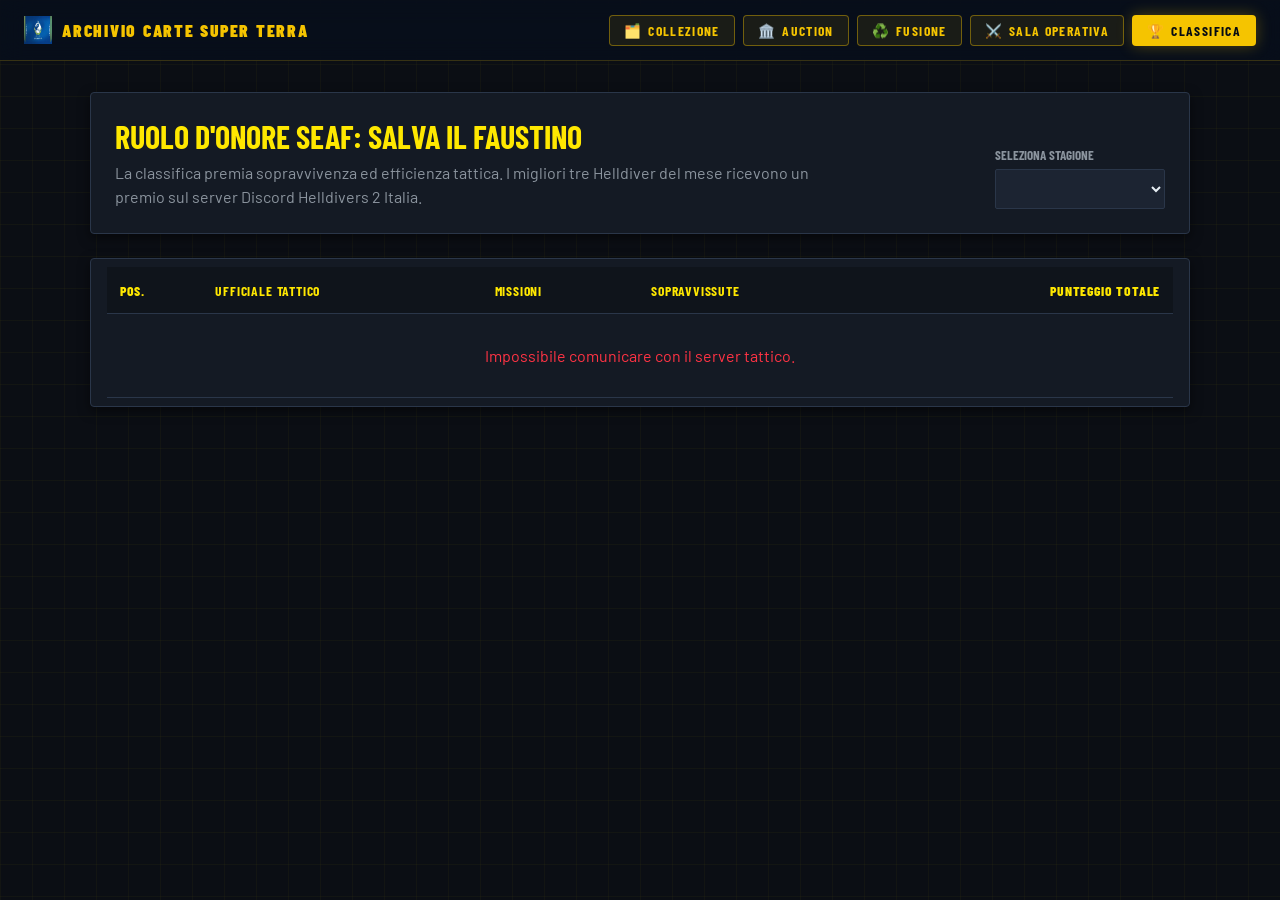
==== classifica-missioni.html @ 79a27a18 "upd: Align mission leaderboard with site layout" ====
<!DOCTYPE html>
<html lang="it">
<head>
  <meta charset="UTF-8">
  <meta name="viewport" content="width=device-width, initial-scale=1.0">
  <title>Classifica Missioni FAST — SEAF</title>
  <link rel="preconnect" href="https://fonts.googleapis.com">
  <link rel="preconnect" href="https://fonts.gstatic.com" crossorigin>
  <link href="https://fonts.googleapis.com/css2?family=Barlow+Condensed:wght@600;700;800;900&family=Barlow:wght@400;500;600;700&display=swap" rel="stylesheet">
  <link rel="stylesheet" href="./assets/theme.css">
  <style>
    .container {
      max-width: 1100px;
      margin: 2rem auto;
      padding: 0 1rem;
    }

    .leaderboard-heading {
      display: flex;
      align-items: flex-end;
      justify-content: space-between;
      gap: 1.5rem;
      margin-bottom: 1.5rem;
    }

    .leaderboard-title {
      margin: 0;
      color: var(--hd-accent);
      font-family: var(--hd-font-condensed);
      font-size: clamp(1.5rem, 3vw, 2rem);
      text-transform: uppercase;
    }

    .leaderboard-description {
      max-width: 700px;
      margin: 0.4rem 0 0;
      color: var(--hd-text-muted);
      line-height: 1.5;
    }

    .season-field {
      display: grid;
      flex: 0 0 auto;
      gap: 0.35rem;
      color: var(--hd-text-muted);
      font-family: var(--hd-font-condensed);
      font-size: 0.82rem;
      font-weight: 700;
      text-transform: uppercase;
    }

    .season-select {
      min-width: 170px;
      padding: 0.65rem 0.8rem;
      border: 1px solid var(--hd-border);
      border-radius: 2px;
      background: var(--hd-surface-bright);
      color: var(--hd-text);
      font: inherit;
      text-transform: none;
    }

    .leaderboard-card {
      padding: 0.5rem 1rem;
    }

    .leaderboard-table {
      width: 100%;
      border-collapse: collapse;
    }

    .leaderboard-table th,
    .leaderboard-table td {
      padding: 0.9rem 0.8rem;
      border-bottom: 1px solid var(--hd-border);
      text-align: left;
    }

    .leaderboard-table th {
      background: rgba(0, 0, 0, 0.25);
      color: var(--hd-accent);
      font-family: var(--hd-font-condensed);
      font-size: 0.85rem;
      letter-spacing: 0.06em;
      text-transform: uppercase;
    }

    .leaderboard-table tbody tr:not(.state-row):hover {
      background: var(--hd-surface-bright);
    }

    .leaderboard-table tbody tr.my-row {
      background: rgba(255, 232, 0, 0.1);
      box-shadow: inset 3px 0 var(--hd-accent);
    }

    .rank-col {
      width: 70px;
      color: var(--hd-text);
      font-family: var(--hd-font-condensed);
      font-size: 1.1rem;
      font-weight: 800;
    }

    .leaderboard-name {
      font-weight: 700;
    }

    .leaderboard-me {
      margin-left: 0.4rem;
      color: var(--hd-accent);
      font-size: 0.75rem;
      font-weight: 800;
    }

    .leaderboard-score {
      color: var(--hd-accent);
      font-weight: 800;
      text-align: right !important;
      white-space: nowrap;
    }

    .leaderboard-table .state-row td {
      padding: 2rem 1rem;
      color: var(--hd-text-muted);
      text-align: center;
    }

    .leaderboard-table .state-row.error td {
      color: var(--hd-danger);
    }

    @media (max-width: 700px) {
      .container {
        margin-top: 1.25rem;
      }

      .leaderboard-heading {
        align-items: stretch;
        flex-direction: column;
        gap: 1rem;
      }

      .season-select {
        width: 100%;
      }

      .leaderboard-card {
        padding: 0.6rem;
        background: transparent;
        border: 0;
        box-shadow: none;
      }

      .leaderboard-table,
      .leaderboard-table tbody {
        display: block;
        width: 100%;
      }

      .leaderboard-table thead {
        position: absolute;
        width: 1px;
        height: 1px;
        padding: 0;
        overflow: hidden;
        clip: rect(0, 0, 0, 0);
        white-space: nowrap;
        clip-path: inset(50%);
      }

      .leaderboard-table tbody tr:not(.state-row) {
        display: grid;
        grid-template-columns: repeat(2, minmax(0, 1fr));
        margin-bottom: 0.8rem;
        overflow: hidden;
        border: 1px solid var(--hd-border);
        border-radius: 3px;
        background: var(--hd-surface);
        box-shadow: 0 4px 12px rgba(0, 0, 0, 0.25);
      }

      .leaderboard-table tbody tr.my-row {
        box-shadow: inset 3px 0 var(--hd-accent), 0 4px 12px rgba(0, 0, 0, 0.25);
      }

      .leaderboard-table td {
        display: flex;
        min-width: 0;
        align-items: center;
        justify-content: space-between;
        gap: 0.75rem;
        padding: 0.7rem 0.75rem;
        border-bottom: 1px solid var(--hd-border);
        text-align: right;
      }

      .leaderboard-table td::before {
        color: var(--hd-text-muted);
        content: attr(data-label);
        font-family: var(--hd-font-condensed);
        font-size: 0.75rem;
        font-weight: 700;
        letter-spacing: 0.04em;
        text-align: left;
        text-transform: uppercase;
      }

      .leaderboard-table td.rank-col {
        display: none;
      }

      .leaderboard-table td.leaderboard-name {
        grid-column: 1 / -1;
        justify-content: flex-start;
        padding: 0.9rem 0.75rem;
        text-align: left;
      }

      .leaderboard-table td.leaderboard-name::before {
        display: inline-grid;
        width: 2rem;
        height: 2rem;
        flex: 0 0 auto;
        place-items: center;
        border: 1px solid var(--hd-accent);
        color: var(--hd-accent);
        content: attr(data-rank);
        font-size: 0.9rem;
      }

      .leaderboard-table td.leaderboard-score {
        grid-column: 1 / -1;
        border-bottom: 0;
        font-size: 1.05rem;
      }

      .leaderboard-table .state-row {
        display: block;
        border: 1px solid var(--hd-border);
        border-radius: 3px;
        background: var(--hd-surface);
      }

      .leaderboard-table .state-row td {
        display: block;
        padding: 1.5rem 1rem;
        text-align: center;
      }

      .leaderboard-table .state-row td::before {
        content: none;
      }
    }

    @media (max-width: 600px) {
      .top-nav-bar {
        padding: 0 0.75rem;
      }

      .nav-controls {
        gap: 5px;
        margin-right: 0;
      }

      .nav-controls .btn-nav-action {
        padding: 5px 8px;
        font-size: 0.7rem;
        letter-spacing: 0.04em;
      }

      .nav-controls .btn-emoji {
        display: none;
      }
    }
  </style>
</head>
<body>

  <header class="top-nav-bar">
    <a href="index.html" class="nav-brand">
      <img src="./assets/superearth.png" alt="Super Earth Logo">
      <span>Archivio Carte Super Terra</span>
    </a>
    <nav class="nav-controls" aria-label="Navigazione principale">
      <a href="index.html#collection" class="btn-nav-action">
        <span class="btn-emoji">🗂️</span> Collezione
      </a>
      <a href="index.html#auction" class="btn-nav-action">
        <span class="btn-emoji">🏛️</span> Auction
      </a>
      <a href="index.html#fusion" class="btn-nav-action">
        <span class="btn-emoji">♻️</span> Fusione
      </a>
      <a href="sala-operativa.html" class="btn-nav-action">
        <span class="btn-emoji">⚔️</span> Sala Operativa
      </a>
      <a href="classifica-missioni.html" class="btn-nav-action active" aria-current="page">
        <span class="btn-emoji">🏆</span> Classifica
      </a>
    </nav>
  </header>

  <main class="container">
    <section class="hd-card leaderboard-heading" aria-labelledby="leaderboard-title">
      <div>
        <h1 id="leaderboard-title" class="leaderboard-title">Ruolo d'Onore SEAF: Salva il Faustino</h1>
        <p class="leaderboard-description">
          La classifica premia sopravvivenza ed efficienza tattica. I migliori tre Helldiver del mese ricevono un premio
          sul server Discord Helldivers 2 Italia.
        </p>
      </div>
      <label class="season-field" for="season-select">
        Seleziona stagione
        <select id="season-select" class="season-select"></select>
      </label>
    </section>

    <section class="hd-card leaderboard-card" aria-label="Classifica missioni">
      <table class="leaderboard-table">
        <thead>
          <tr>
            <th class="rank-col" scope="col">Pos.</th>
            <th scope="col">Ufficiale tattico</th>
            <th scope="col">Missioni</th>
            <th scope="col">Sopravvissute</th>
            <th class="leaderboard-score" scope="col">Punteggio totale</th>
          </tr>
        </thead>
        <tbody id="leaderboard-body">
          <tr class="state-row">
            <td colspan="5">Caricamento classifica in corso...</td>
          </tr>
        </tbody>
      </table>
    </section>
  </main>

  <script type="module">
    import { esc, num, fetchApi } from './assets/common.js';

    async function loadLeaderboard(season = '') {
      const tbody = document.getElementById('leaderboard-body');
      try {
        const url = season ? `/mission/leaderboard?season=${encodeURIComponent(season)}` : '/mission/leaderboard';
        const resp = await fetchApi(url);
        if (resp.ok) {
          const data = await resp.json();
          renderTable(data.leaderboard, data.my_rank);
          populateSeasonDropdown(data.season);
        } else {
          renderMessage('Errore caricamento classifica.', true);
        }
      } catch (e) {
        renderMessage('Impossibile comunicare con il server tattico.', true);
      }

      function renderMessage(message, isError = false) {
        tbody.innerHTML = `
          <tr class="state-row${isError ? ' error' : ''}">
            <td colspan="5">${message}</td>
          </tr>`;
      }
    }

    function renderTable(list, myRank) {
      const tbody = document.getElementById('leaderboard-body');
      tbody.replaceChildren();
      if (!list || list.length === 0) {
        tbody.innerHTML = `
          <tr class="state-row">
            <td colspan="5">Nessuna operazione registrata per questa stagione.</td>
          </tr>`;
        return;
      }

      list.forEach(item => {
        const tr = document.createElement('tr');
        const isMe = myRank && String(myRank.user_id) === String(item.user_id);
        if (isMe) tr.className = 'my-row';
        const rank = num(item.rank);
        tr.innerHTML = `
          <td class="rank-col" data-label="Posizione">${rank}</td>
          <td class="leaderboard-name" data-label="Ufficiale tattico" data-rank="${rank}">
            <span>${esc(item.display_name)}</span>
            ${isMe ? '<span class="leaderboard-me">(TU)</span>' : ''}
          </td>
          <td data-label="Missioni">${num(item.total_missions)}</td>
          <td data-label="Sopravvissute">${num(item.survived_missions)}</td>
          <td class="leaderboard-score" data-label="Punteggio totale">${num(item.total_score).toLocaleString('it-IT')}</td>
        `;
        tbody.appendChild(tr);
      });
    }

    function populateSeasonDropdown(currentSeason) {
      const select = document.getElementById('season-select');
      if (select.options.length > 0) return;
      const option = document.createElement('option');
      option.value = currentSeason;
      option.textContent = currentSeason || 'Stagione corrente';
      select.appendChild(option);
    }

    window.addEventListener('DOMContentLoaded', () => {
      loadLeaderboard();
      document.getElementById('season-select').addEventListener('change', event => {
        loadLeaderboard(event.target.value);
      });
    });
  </script>
</body>
</html>
---- assets/theme.css ----
/* Stile tattico Super Terra condiviso per le sezioni web */
:root {
  --hd-bg: #0b0e14;
  --hd-surface: #141a24;
  --hd-surface-bright: #1c2432;
  --hd-border: #2a3649;
  --hd-accent: #ffe800;
  --hd-accent-hover: #fff04d;
  --hd-danger: #ff3344;
  --hd-success: #00e676;
  --hd-text: #e6edf3;
  --hd-text-muted: #8b949e;
  --hd-font: 'Barlow', -apple-system, BlinkMacSystemFont, "Segoe UI", Roboto, sans-serif;
  --hd-font-condensed: 'Barlow Condensed', sans-serif;
}

body {
  margin: 0;
  padding: 0;
  padding-top: 60px;
  background-color: var(--hd-bg);
  color: var(--hd-text);
  font-family: var(--hd-font);
  background-image: 
    linear-gradient(rgba(255, 232, 0, 0.03) 1px, transparent 1px),
    linear-gradient(90deg, rgba(255, 232, 0, 0.03) 1px, transparent 1px);
  background-size: 32px 32px;
}

/* ===== HEADER NAVIGAZIONE IDENTICO A INDEX.HTML ===== */
.top-nav-bar {
  position: fixed;
  top: 0;
  left: 0;
  right: 0;
  height: 60px;
  background: rgba(8, 15, 28, 0.85);
  backdrop-filter: blur(12px);
  border-bottom: 1px solid rgba(245, 196, 0, 0.2);
  z-index: 900;
  display: flex;
  align-items: center;
  justify-content: space-between;
  padding: 0 1.5rem;
}

.nav-brand {
  display: flex;
  align-items: center;
  gap: 10px;
  font-family: 'Barlow Condensed', sans-serif;
  font-weight: 900;
  color: #f5c400;
  font-size: 1.1rem;
  letter-spacing: 0.1em;
  text-transform: uppercase;
  text-decoration: none;
}

.nav-brand img {
  width: 28px;
  height: 28px;
}

.nav-controls {
  display: flex;
  align-items: center;
  gap: 8px;
}

.btn-nav-action {
  background: rgba(245, 196, 0, 0.08);
  border: 1px solid rgba(245, 196, 0, 0.4);
  color: #f5c400;
  padding: 6px 14px;
  border-radius: 4px;
  font-family: 'Barlow Condensed', sans-serif;
  font-weight: 700;
  font-size: 0.85rem;
  letter-spacing: 0.1em;
  text-transform: uppercase;
  cursor: pointer;
  transition: all 0.2s;
  display: flex;
  align-items: center;
  gap: 6px;
  text-decoration: none;
}

.btn-nav-action:hover, .btn-nav-action.active {
  background: #f5c400;
  color: #050b14;
  box-shadow: 0 0 15px rgba(245, 196, 0, 0.3);
}

.btn-discord-login {
  background: #5865F2;
  border: none;
  color: white;
}

.btn-discord-login:hover {
  background: #4752C4;
  color: white;
  box-shadow: 0 0 15px rgba(88, 101, 242, 0.5);
}

.user-profile-badge {
  display: flex;
  align-items: center;
  gap: 8px;
  background: rgba(255, 255, 255, 0.05);
  border: 1px solid rgba(255, 255, 255, 0.15);
  padding: 4px 10px;
  border-radius: 20px;
}

.user-avatar {
  width: 26px;
  height: 26px;
  border-radius: 50%;
  border: 1px solid #f5c400;
}

.user-name {
  font-family: 'Barlow Condensed', sans-serif;
  font-weight: 700;
  font-size: 0.85rem;
  color: var(--hd-text);
  letter-spacing: 0.05em;
}

.hd-card {
  background: var(--hd-surface);
  border: 1px solid var(--hd-border);
  border-radius: 4px;
  padding: 1.5rem;
  box-shadow: 0 4px 12px rgba(0, 0, 0, 0.5);
}

.hd-btn {
  background: var(--hd-accent);
  color: #000;
  border: none;
  padding: 0.6rem 1.2rem;
  font-family: var(--hd-font-condensed);
  font-weight: 700;
  text-transform: uppercase;
  letter-spacing: 0.5px;
  cursor: pointer;
  border-radius: 2px;
  transition: background 0.15s ease;
}

.hd-btn:hover {
  background: var(--hd-accent-hover);
}

.hd-btn-secondary {
  background: transparent;
  color: var(--hd-accent);
  border: 1px solid var(--hd-accent);
}

.hd-btn-secondary:hover {
  background: rgba(255, 232, 0, 0.1);
}
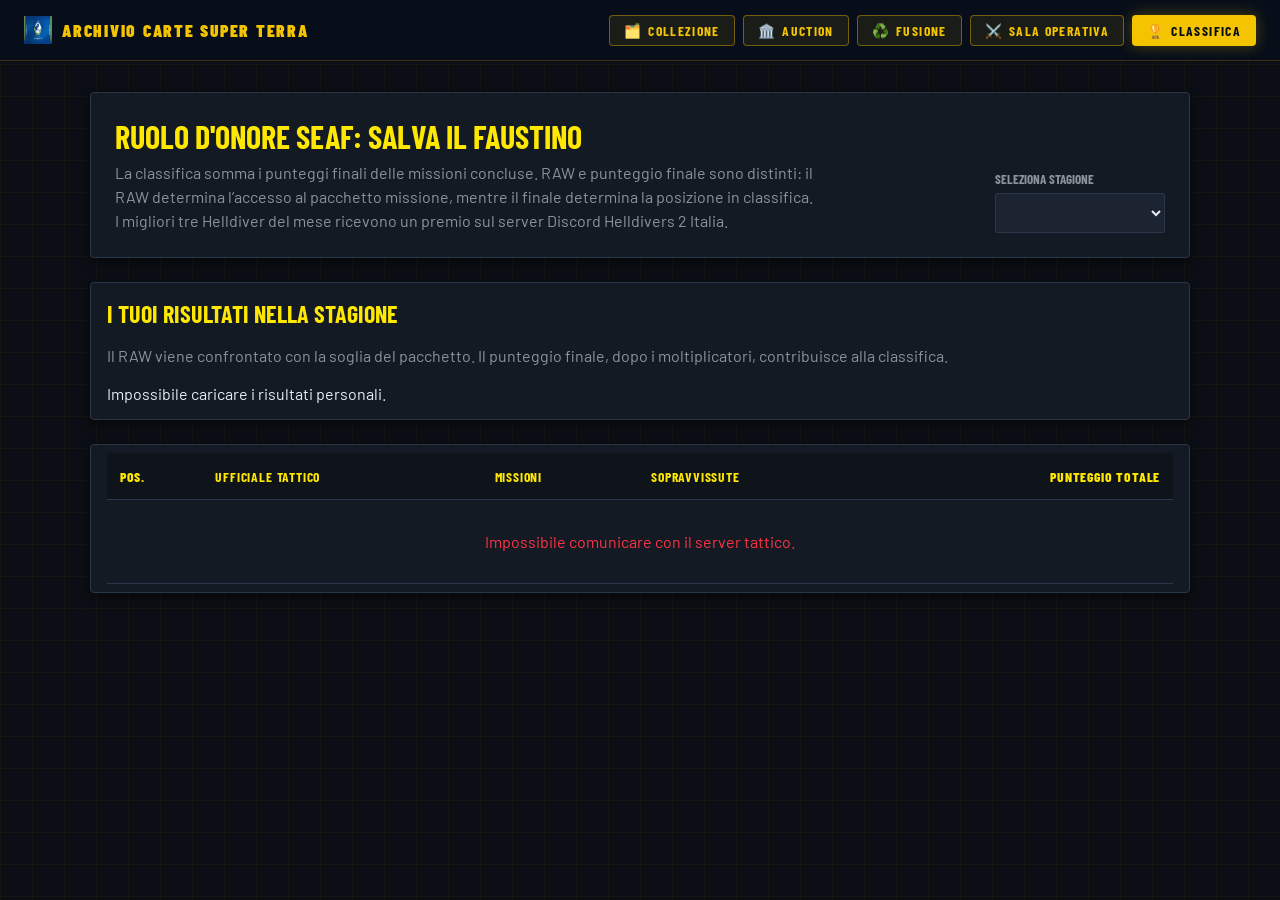
==== commit d4dd2e42: "feat: Explain mission scoring and show personal rewards" ====
--- a/classifica-missioni.html
+++ b/classifica-missioni.html
@@ -62,6 +62,57 @@
 
     .leaderboard-card {
       padding: 0.5rem 1rem;
+    }
+
+    .personal-missions-card {
+      margin-bottom: 1.5rem;
+      padding: 1rem;
+    }
+
+    .personal-missions-title {
+      margin: 0;
+      color: var(--hd-accent);
+      font-family: var(--hd-font-condensed);
+      text-transform: uppercase;
+    }
+
+    .personal-missions-description,
+    .personal-missions-empty {
+      color: var(--hd-text-muted);
+      line-height: 1.5;
+    }
+
+    .personal-missions-table-wrap {
+      overflow-x: auto;
+    }
+
+    .personal-missions-table {
+      width: 100%;
+      min-width: 760px;
+      border-collapse: collapse;
+    }
+
+    .personal-missions-table th,
+    .personal-missions-table td {
+      padding: 0.75rem;
+      border-bottom: 1px solid var(--hd-border);
+      text-align: left;
+      vertical-align: top;
+    }
+
+    .personal-missions-table th {
+      color: var(--hd-accent);
+      font-family: var(--hd-font-condensed);
+      text-transform: uppercase;
+    }
+
+    .personal-missions-table .personal-score {
+      white-space: nowrap;
+    }
+
+    .personal-missions-table .personal-score-final {
+      color: var(--hd-accent);
+      font-weight: 800;
     }
 
     .leaderboard-table {
@@ -306,14 +357,26 @@
       <div>
         <h1 id="leaderboard-title" class="leaderboard-title">Ruolo d'Onore SEAF: Salva il Faustino</h1>
         <p class="leaderboard-description">
-          La classifica premia sopravvivenza ed efficienza tattica. I migliori tre Helldiver del mese ricevono un premio
-          sul server Discord Helldivers 2 Italia.
+          La classifica somma i punteggi finali delle missioni concluse. RAW e punteggio finale sono distinti:
+          il RAW determina l’accesso al pacchetto missione, mentre il finale determina la posizione in classifica.
+          I migliori tre Helldiver del mese ricevono un premio sul server Discord Helldivers 2 Italia.
         </p>
       </div>
       <label class="season-field" for="season-select">
         Seleziona stagione
         <select id="season-select" class="season-select"></select>
       </label>
+    </section>
+
+    <section class="hd-card personal-missions-card" aria-labelledby="personal-missions-title">
+      <h2 id="personal-missions-title" class="personal-missions-title">I tuoi risultati nella stagione</h2>
+      <p class="personal-missions-description">
+        Il RAW viene confrontato con la soglia del pacchetto. Il punteggio finale, dopo i moltiplicatori, contribuisce
+        alla classifica.
+      </p>
+      <div id="personal-missions-content" aria-live="polite">
+        <p class="personal-missions-empty">Caricamento dei risultati personali...</p>
+      </div>
     </section>
 
     <section class="hd-card leaderboard-card" aria-label="Classifica missioni">
@@ -339,6 +402,90 @@
   <script type="module">
     import { esc, num, fetchApi } from './assets/common.js';
 
+    const formatScore = value => num(value).toLocaleString('it-IT', {
+      minimumFractionDigits: 2,
+      maximumFractionDigits: 2,
+    });
+
+    function renderPersonalMissions(missions) {
+      const container = document.getElementById('personal-missions-content');
+      container.replaceChildren();
+
+      if (missions === null) {
+        container.innerHTML = `
+          <p class="personal-missions-empty">
+            Accedi con Discord dalla <a href="sala-operativa.html">Sala Operativa</a>, poi torna qui per vedere i tuoi
+            risultati personali.
+          </p>`;
+        return;
+      }
+
+      if (!missions || missions.length === 0) {
+        const empty = document.createElement('p');
+        empty.className = 'personal-missions-empty';
+        empty.textContent = 'Non hai missioni concluse in questa stagione.';
+        container.appendChild(empty);
+        return;
+      }
+
+      const wrapper = document.createElement('div');
+      wrapper.className = 'personal-missions-table-wrap';
+      const table = document.createElement('table');
+      table.className = 'personal-missions-table';
+      table.innerHTML = `
+        <thead>
+          <tr>
+            <th scope="col">Data</th>
+            <th scope="col">Esito</th>
+            <th scope="col">Durata</th>
+            <th scope="col">RAW</th>
+            <th scope="col">Punteggio finale</th>
+            <th scope="col">Premio missione</th>
+          </tr>
+        </thead>`;
+      const body = document.createElement('tbody');
+
+      for (const mission of missions) {
+        const row = document.createElement('tr');
+        const finishedAt = Number(mission.finished_at);
+        const date = Number.isFinite(finishedAt) && finishedAt > 0
+          ? new Date(finishedAt * 1000).toLocaleString('it-IT')
+          : '—';
+        const outcome = mission.status === 'completed' ? 'Completata' : 'Unità persa';
+        const threshold = mission.reward_min_raw;
+        const rewardMessages = {
+          granted: `Pacchetto inviato: ${num(mission.reward_cards)} carte.`,
+          pending: 'Pacchetto in elaborazione.',
+          skipped_score: `Non assegnato: RAW ${formatScore(mission.score_raw)} sotto la soglia minima${threshold === null || threshold === undefined ? '' : ` di ${formatScore(threshold)}`}.`,
+          skipped_cap: 'Non assegnato: limite settimanale già raggiunto (premio già assegnato o in elaborazione).',
+          none: mission.status === 'dead'
+            ? 'Non assegnato: unità persa in missione.'
+            : 'Nessun premio assegnato.',
+        };
+        const cells = [
+          date,
+          outcome,
+          `${num(mission.duration_h)} ore`,
+          formatScore(mission.score_raw),
+          formatScore(mission.score),
+          rewardMessages[mission.reward_status] || 'Stato premio non disponibile.',
+        ];
+
+        cells.forEach((value, index) => {
+          const cell = document.createElement('td');
+          cell.textContent = value;
+          if (index === 3 || index === 4) cell.className = 'personal-score';
+          if (index === 4) cell.classList.add('personal-score-final');
+          row.appendChild(cell);
+        });
+        body.appendChild(row);
+      }
+
+      table.appendChild(body);
+      wrapper.appendChild(table);
+      container.appendChild(wrapper);
+    }
+
     async function loadLeaderboard(season = '') {
       const tbody = document.getElementById('leaderboard-body');
       try {
@@ -347,12 +494,16 @@
         if (resp.ok) {
           const data = await resp.json();
           renderTable(data.leaderboard, data.my_rank);
+          renderPersonalMissions(data.my_missions);
           populateSeasonDropdown(data.season);
         } else {
           renderMessage('Errore caricamento classifica.', true);
+          renderPersonalMissions(null);
         }
       } catch (e) {
         renderMessage('Impossibile comunicare con il server tattico.', true);
+        document.getElementById('personal-missions-content').textContent =
+          'Impossibile caricare i risultati personali.';
       }
 
       function renderMessage(message, isError = false) {
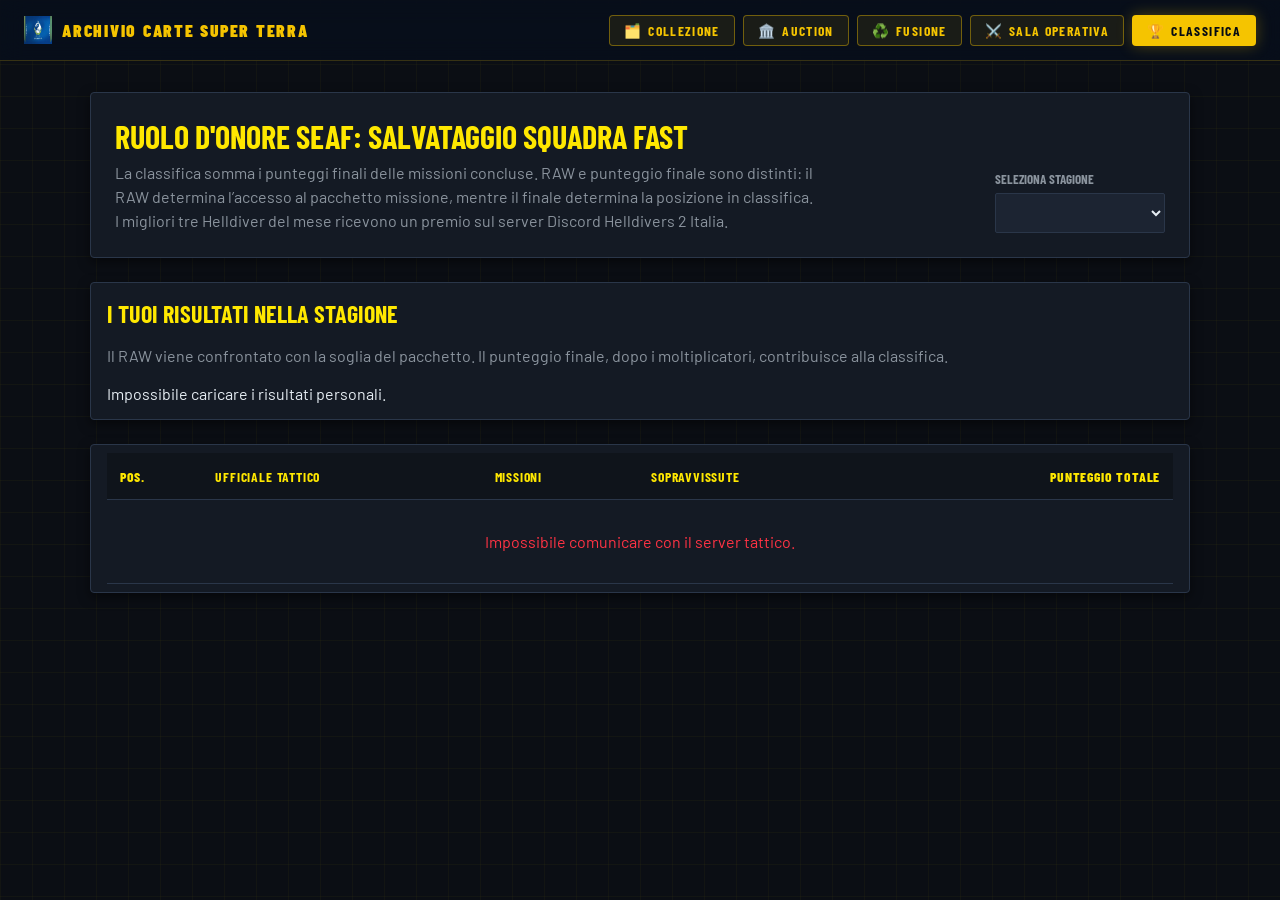
==== commit 9dfe0d70: "update: describe FAST squad rescue in mission UI" ====
--- a/classifica-missioni.html
+++ b/classifica-missioni.html
@@ -355,7 +355,7 @@
   <main class="container">
     <section class="hd-card leaderboard-heading" aria-labelledby="leaderboard-title">
       <div>
-        <h1 id="leaderboard-title" class="leaderboard-title">Ruolo d'Onore SEAF: Salva il Faustino</h1>
+        <h1 id="leaderboard-title" class="leaderboard-title">Ruolo d'Onore SEAF: Salvataggio Squadra FAST</h1>
         <p class="leaderboard-description">
           La classifica somma i punteggi finali delle missioni concluse. RAW e punteggio finale sono distinti:
           il RAW determina l’accesso al pacchetto missione, mentre il finale determina la posizione in classifica.
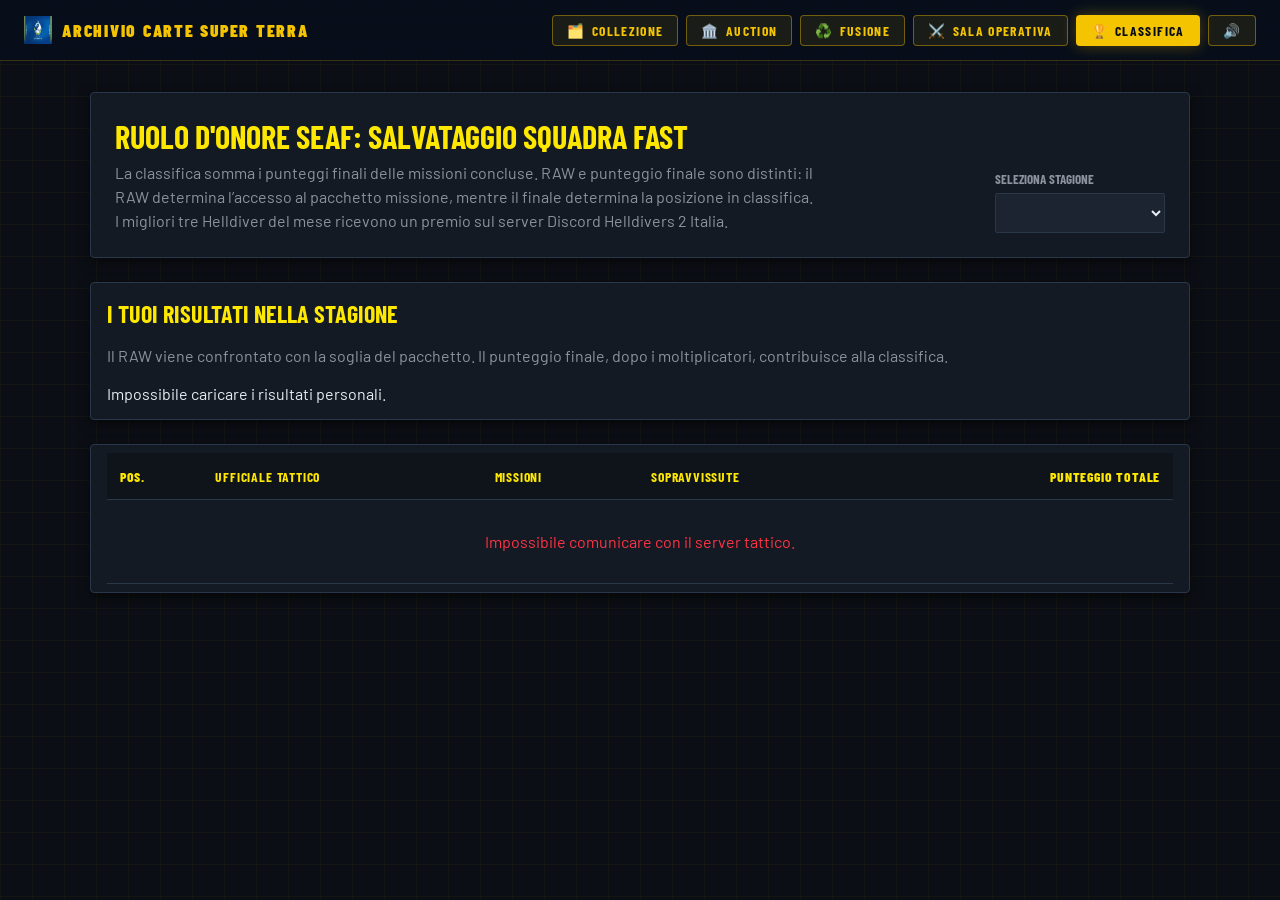
==== commit 6069b0fb: "feat: add looping soundtrack, stingers and mute control to Sala Operativa" ====
--- a/classifica-missioni.html
+++ b/classifica-missioni.html
@@ -6,6 +6,9 @@
   <title>Classifica Missioni FAST — SEAF</title>
   <link rel="preconnect" href="https://fonts.googleapis.com">
   <link rel="preconnect" href="https://fonts.gstatic.com" crossorigin>
+  <link rel="apple-touch-icon" sizes="192x192" href="assets/android-chrome-192x192.png">
+  <link rel="icon" type="image/png" sizes="32x32" href="assets/favicon-32x32.png">
+  <link rel="icon" type="image/png" sizes="16x16" href="assets/favicon-16x16.png">
   <link href="https://fonts.googleapis.com/css2?family=Barlow+Condensed:wght@600;700;800;900&family=Barlow:wght@400;500;600;700&display=swap" rel="stylesheet">
   <link rel="stylesheet" href="./assets/theme.css">
   <style>
@@ -401,6 +404,7 @@
 
   <script type="module">
     import { esc, num, fetchApi } from './assets/common.js';
+    import { playPlaylist, mountMuteButton } from './assets/audio.js';
 
     const formatScore = value => num(value).toLocaleString('it-IT', {
       minimumFractionDigits: 2,
@@ -553,7 +557,19 @@
       select.appendChild(option);
     }
 
+    // Colonna sonora: playlist casuale da soundtracks.json
+    async function startSoundtrack() {
+      try {
+        const resp = await fetch('assets/soundtracks.json');
+        if (resp.ok) playPlaylist(await resp.json());
+      } catch (e) {
+        console.error('Errore caricamento colonna sonora:', e);
+      }
+    }
+
     window.addEventListener('DOMContentLoaded', () => {
+      mountMuteButton();
+      void startSoundtrack();
       loadLeaderboard();
       document.getElementById('season-select').addEventListener('change', event => {
         loadLeaderboard(event.target.value);
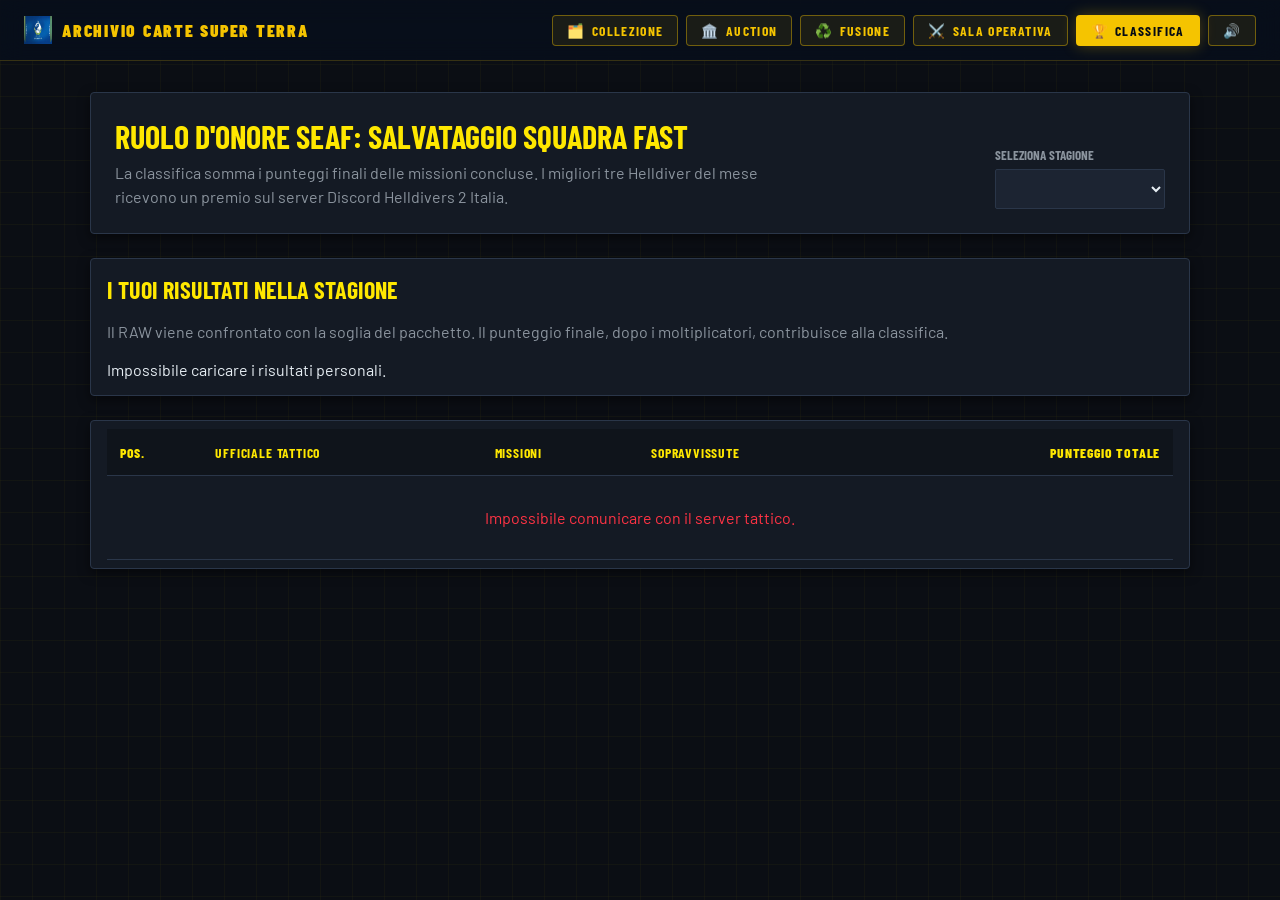
==== commit 408d248b: "upd: better leaderboard points explanation" ====
--- a/classifica-missioni.html
+++ b/classifica-missioni.html
@@ -360,8 +360,7 @@
       <div>
         <h1 id="leaderboard-title" class="leaderboard-title">Ruolo d'Onore SEAF: Salvataggio Squadra FAST</h1>
         <p class="leaderboard-description">
-          La classifica somma i punteggi finali delle missioni concluse. RAW e punteggio finale sono distinti:
-          il RAW determina l’accesso al pacchetto missione, mentre il finale determina la posizione in classifica.
+          La classifica somma i punteggi finali delle missioni concluse.
           I migliori tre Helldiver del mese ricevono un premio sul server Discord Helldivers 2 Italia.
         </p>
       </div>
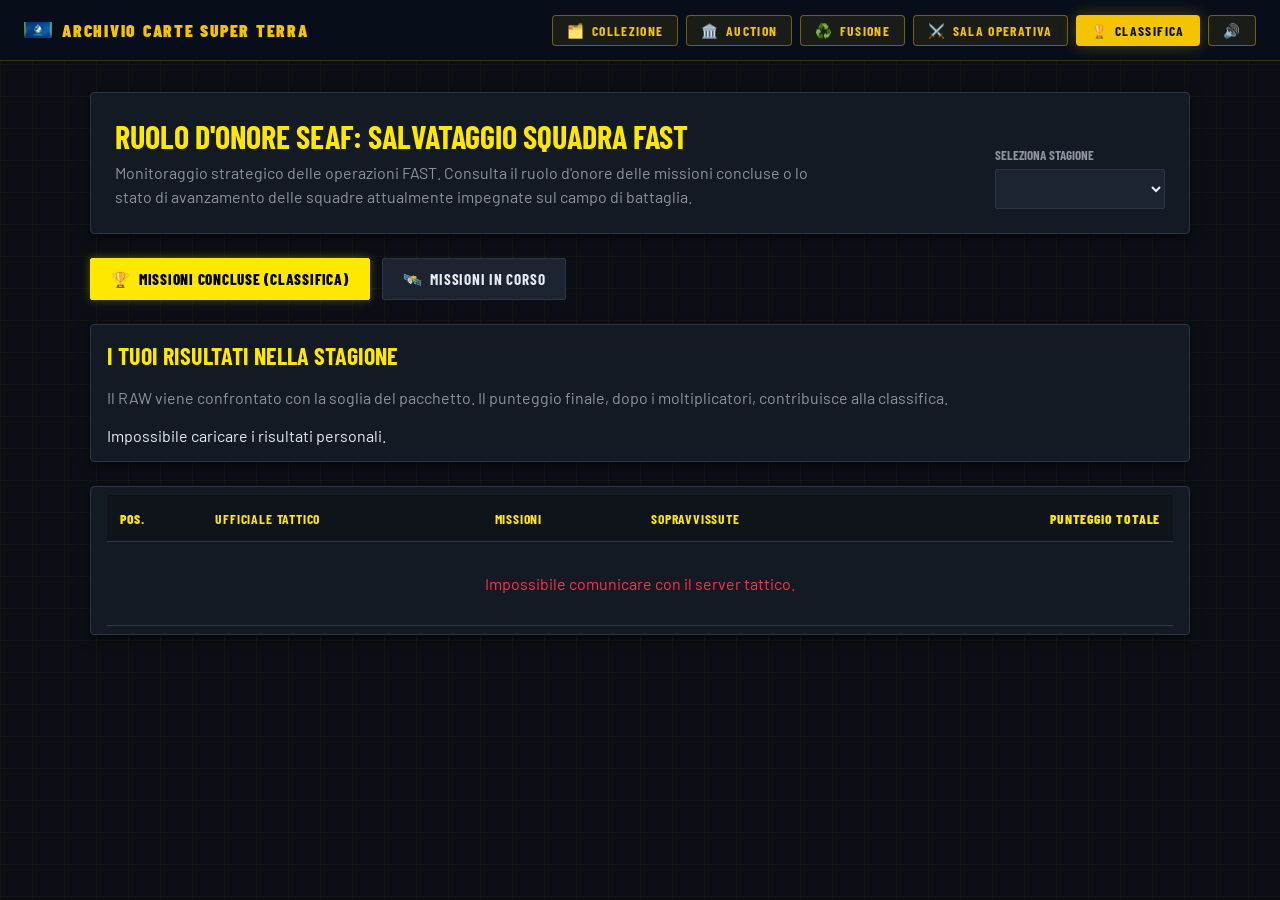
==== commit 9d029217: "feat: add active missions view and toggle switch to leaderboard page" ====
--- a/classifica-missioni.html
+++ b/classifica-missioni.html
@@ -1,5 +1,6 @@
 <!DOCTYPE html>
 <html lang="it">
+
 <head>
   <meta charset="UTF-8">
   <meta name="viewport" content="width=device-width, initial-scale=1.0">
@@ -9,7 +10,9 @@
   <link rel="apple-touch-icon" sizes="192x192" href="assets/android-chrome-192x192.png">
   <link rel="icon" type="image/png" sizes="32x32" href="assets/favicon-32x32.png">
   <link rel="icon" type="image/png" sizes="16x16" href="assets/favicon-16x16.png">
-  <link href="https://fonts.googleapis.com/css2?family=Barlow+Condensed:wght@600;700;800;900&family=Barlow:wght@400;500;600;700&display=swap" rel="stylesheet">
+  <link
+    href="https://fonts.googleapis.com/css2?family=Barlow+Condensed:wght@600;700;800;900&family=Barlow:wght@400;500;600;700&display=swap"
+    rel="stylesheet">
   <link rel="stylesheet" href="./assets/theme.css">
   <style>
     .container {
@@ -24,6 +27,80 @@
       justify-content: space-between;
       gap: 1.5rem;
       margin-bottom: 1.5rem;
+    }
+
+    .view-switch-bar {
+      display: flex;
+      align-items: center;
+      gap: 0.75rem;
+      margin-bottom: 1.5rem;
+    }
+
+    .btn-view-toggle {
+      display: inline-flex;
+      align-items: center;
+      gap: 0.5rem;
+      padding: 0.65rem 1.25rem;
+      border: 1px solid var(--hd-border);
+      border-radius: 2px;
+      background: var(--hd-surface-bright);
+      color: var(--hd-text);
+      font-family: var(--hd-font-condensed);
+      font-size: 0.95rem;
+      font-weight: 700;
+      text-decoration: none;
+      text-transform: uppercase;
+      letter-spacing: 0.05em;
+      transition: all 0.2s ease;
+      cursor: pointer;
+    }
+
+    .btn-view-toggle:hover {
+      background: rgba(255, 232, 0, 0.15);
+      border-color: var(--hd-accent);
+      color: var(--hd-accent);
+    }
+
+    .btn-view-toggle.active {
+      background: var(--hd-accent);
+      border-color: var(--hd-accent);
+      color: #000;
+      font-weight: 800;
+      box-shadow: 0 0 10px rgba(255, 232, 0, 0.3);
+    }
+
+    .progress-bar-wrap {
+      display: flex;
+      align-items: center;
+      gap: 0.5rem;
+      min-width: 130px;
+    }
+
+    .progress-bar {
+      flex: 1;
+      height: 8px;
+      background: rgba(255, 255, 255, 0.1);
+      border-radius: 2px;
+      overflow: hidden;
+    }
+
+    .progress-bar-fill {
+      height: 100%;
+      background: var(--hd-accent);
+      transition: width 0.3s ease;
+    }
+
+    .hp-badge {
+      font-weight: 700;
+      color: #4caf50;
+    }
+
+    .hp-badge.hp-warning {
+      color: #ff9800;
+    }
+
+    .hp-badge.hp-danger {
+      color: #f44336;
     }
 
     .leaderboard-title {
@@ -329,6 +406,7 @@
     }
   </style>
 </head>
+
 <body>
 
   <header class="top-nav-bar">
@@ -360,17 +438,29 @@
       <div>
         <h1 id="leaderboard-title" class="leaderboard-title">Ruolo d'Onore SEAF: Salvataggio Squadra FAST</h1>
         <p class="leaderboard-description">
-          La classifica somma i punteggi finali delle missioni concluse.
-          I migliori tre Helldiver del mese ricevono un premio sul server Discord Helldivers 2 Italia.
+          Monitoraggio strategico delle operazioni FAST. Consulta il ruolo d'onore delle missioni concluse o
+          lo stato di avanzamento delle squadre attualmente impegnate sul campo di battaglia.
         </p>
       </div>
-      <label class="season-field" for="season-select">
+      <label id="season-field-wrap" class="season-field" for="season-select">
         Seleziona stagione
         <select id="season-select" class="season-select"></select>
       </label>
     </section>
 
-    <section class="hd-card personal-missions-card" aria-labelledby="personal-missions-title">
+    <!-- Tasto / Interruttore Viste -->
+    <div class="view-switch-bar">
+      <a id="btn-view-completed" href="classifica-missioni.html" class="btn-view-toggle">
+        <span>🏆</span> Missioni Concluse (Classifica)
+      </a>
+      <a id="btn-view-active" href="classifica-missioni.html?view=active" class="btn-view-toggle">
+        <span>🛰️</span> Missioni in Corso
+      </a>
+    </div>
+
+    <!-- Vista Missioni Personali (Solo vista Classifica) -->
+    <section id="personal-missions-section" class="hd-card personal-missions-card"
+      aria-labelledby="personal-missions-title">
       <h2 id="personal-missions-title" class="personal-missions-title">I tuoi risultati nella stagione</h2>
       <p class="personal-missions-description">
         Il RAW viene confrontato con la soglia del pacchetto. Il punteggio finale, dopo i moltiplicatori, contribuisce
@@ -381,7 +471,8 @@
       </div>
     </section>
 
-    <section class="hd-card leaderboard-card" aria-label="Classifica missioni">
+    <!-- Vista Classifica (Missioni Concluse) -->
+    <section id="leaderboard-section" class="hd-card leaderboard-card" aria-label="Classifica missioni">
       <table class="leaderboard-table">
         <thead>
           <tr>
@@ -395,6 +486,27 @@
         <tbody id="leaderboard-body">
           <tr class="state-row">
             <td colspan="5">Caricamento classifica in corso...</td>
+          </tr>
+        </tbody>
+      </table>
+    </section>
+
+    <!-- Vista Missioni in Corso (Attive) -->
+    <section id="active-missions-section" class="hd-card leaderboard-card" aria-label="Missioni in corso"
+      style="display: none;">
+      <table class="leaderboard-table">
+        <thead>
+          <tr>
+            <th scope="col">Ufficiale tattico</th>
+            <th scope="col">Teatro Operativo</th>
+            <th scope="col">Integrità HP</th>
+            <th scope="col">Avanzamento Eventi</th>
+            <th scope="col">Prossimo Ingaggio</th>
+          </tr>
+        </thead>
+        <tbody id="active-missions-body">
+          <tr class="state-row">
+            <td colspan="5">Rilevamento squadre operative in corso...</td>
           </tr>
         </tbody>
       </table>
@@ -569,11 +681,142 @@
     window.addEventListener('DOMContentLoaded', () => {
       mountMuteButton();
       void startSoundtrack();
-      loadLeaderboard();
-      document.getElementById('season-select').addEventListener('change', event => {
-        loadLeaderboard(event.target.value);
+
+      const params = new URLSearchParams(window.location.search);
+      const isViewActive = params.get('view') === 'active';
+
+      const btnCompleted = document.getElementById('btn-view-completed');
+      const btnActive = document.getElementById('btn-view-active');
+      const seasonWrap = document.getElementById('season-field-wrap');
+      const personalSection = document.getElementById('personal-missions-section');
+      const leaderboardSection = document.getElementById('leaderboard-section');
+      const activeSection = document.getElementById('active-missions-section');
+
+      if (isViewActive) {
+        btnActive.classList.add('active');
+        btnCompleted.classList.remove('active');
+        seasonWrap.style.display = 'none';
+        personalSection.style.display = 'none';
+        leaderboardSection.style.display = 'none';
+        activeSection.style.display = 'block';
+        loadActiveMissions();
+      } else {
+        btnCompleted.classList.add('active');
+        btnActive.classList.remove('active');
+        seasonWrap.style.display = 'grid';
+        personalSection.style.display = 'block';
+        leaderboardSection.style.display = 'block';
+        activeSection.style.display = 'none';
+        loadLeaderboard();
+        document.getElementById('season-select').addEventListener('change', event => {
+          loadLeaderboard(event.target.value);
+        });
+      }
+    });
+
+    async function loadActiveMissions() {
+      const tbody = document.getElementById('active-missions-body');
+      try {
+        // Recuperiamo anche i dati dell'utente loggato per il badge (TU)
+        let myUserId = null;
+        try {
+          const meResp = await fetchApi('/mission/state');
+          if (meResp.ok) {
+            const meData = await meResp.json();
+            if (meData && meData.user_id) myUserId = meData.user_id;
+          }
+        } catch (_) { }
+
+        const resp = await fetchApi('/mission/active');
+        if (resp.ok) {
+          const data = await resp.json();
+          renderActiveTable(data.active_missions, myUserId);
+        } else {
+          renderMessage('Errore nel recupero delle squadre attive.', true);
+        }
+      } catch (e) {
+        renderMessage('Impossibile comunicare con il comando centrale SEAF.', true);
+      }
+
+      function renderMessage(message, isError = false) {
+        tbody.innerHTML = `
+          <tr class="state-row${isError ? ' error' : ''}">
+            <td colspan="5">${message}</td>
+          </tr>`;
+      }
+    }
+
+    function renderActiveTable(list, myUserId) {
+      const tbody = document.getElementById('active-missions-body');
+      tbody.replaceChildren();
+
+      if (!list || list.length === 0) {
+        tbody.innerHTML = `
+          <tr class="state-row">
+            <td colspan="5">Nessun distaccamento operativo sul campo al momento. Tutti i fronti sono stabili.</td>
+          </tr>`;
+        return;
+      }
+
+      list.forEach(m => {
+        const tr = document.createElement('tr');
+        const isMe = myUserId && String(myUserId) === String(m.user_id);
+        if (isMe) tr.className = 'my-row';
+
+        const hp = num(m.hp);
+        let hpClass = 'hp-badge';
+        if (hp <= 30) hpClass += ' hp-danger';
+        else if (hp <= 60) hpClass += ' hp-warning';
+
+        const totalEv = num(m.events_total);
+        const compEv = num(m.events_completed);
+        const pct = totalEv > 0 ? Math.min(100, Math.round((compEv / totalEv) * 100)) : 0;
+
+        let nextDueStr = 'Nessuno programmato';
+        if (m.next_event_at) {
+          const dueTs = Number(m.next_event_at) * 1000;
+          const diffMs = dueTs - Date.now();
+          const dueDt = new Date(dueTs);
+          const timeFormatted = dueDt.toLocaleTimeString('it-IT', { hour: '2-digit', minute: '2-digit' });
+          if (diffMs > 0) {
+            const diffHours = Math.floor(diffMs / 3600000);
+            const diffMin = Math.floor((diffMs % 3600000) / 60000);
+            const countdown = diffHours > 0 ? `tra ${diffHours}h ${diffMin}m` : `tra ${diffMin}m`;
+            nextDueStr = `${timeFormatted} (${countdown})`;
+          } else {
+            nextDueStr = `In corso (${timeFormatted})`;
+          }
+        } else if (compEv >= totalEv && totalEv > 0) {
+          nextDueStr = 'Eventi conclusi';
+        }
+
+        tr.innerHTML = `
+          <td class="leaderboard-name" data-label="Ufficiale tattico">
+            <span>${esc(m.display_name)}</span>
+            ${isMe ? '<span class="leaderboard-me">(TU)</span>' : ''}
+          </td>
+          <td data-label="Teatro Operativo">
+            <b>${esc(m.planet)}</b> <span style="color: var(--hd-text-muted);">(${esc(m.faction)})</span>
+          </td>
+          <td data-label="Integrità HP">
+            <span class="${hpClass}">${hp} HP</span>
+          </td>
+          <td data-label="Avanzamento Eventi">
+            <div class="progress-bar-wrap">
+              <span>${compEv} / ${totalEv}</span>
+              <div class="progress-bar">
+                <div class="progress-bar-fill" style="width: ${pct}%;"></div>
+              </div>
+            </div>
+          </td>
+          <td data-label="Prossimo Ingaggio" style="white-space: nowrap;">
+            ${esc(nextDueStr)}
+          </td>
+        `;
+        tbody.appendChild(tr);
       });
-    });
+    }
   </script>
 </body>
-</html>
+
+</html>
--- a/assets/theme.css
+++ b/assets/theme.css
@@ -60,6 +60,8 @@
 .nav-brand img {
   width: 28px;
   height: 28px;
+  object-fit: contain;
+  flex-shrink: 0;
 }
 
 .nav-controls {
@@ -165,3 +167,63 @@
 .hd-btn-secondary:hover {
   background: rgba(255, 232, 0, 0.1);
 }
+
+/* ===== RESPONSIVE NAVBAR COMUNE ===== */
+@media (max-width: 768px) {
+  .top-nav-bar {
+    height: 54px;
+    padding: 0 0.5rem;
+    gap: 6px;
+  }
+
+  .nav-brand {
+    flex-shrink: 0;
+  }
+
+  .nav-brand span {
+    display: none;
+  }
+
+  .nav-controls {
+    gap: 4px;
+    overflow-x: auto;
+    -webkit-overflow-scrolling: touch;
+    scrollbar-width: none;
+  }
+
+  .nav-controls::-webkit-scrollbar {
+    display: none;
+  }
+
+  .btn-nav-action {
+    padding: 5px 8px;
+    font-size: 0.72rem;
+    letter-spacing: 0.04em;
+    gap: 3px;
+    white-space: nowrap;
+    flex-shrink: 0;
+  }
+
+  .btn-nav-action .btn-emoji {
+    display: none;
+  }
+
+  .user-profile-badge {
+    padding: 3px 6px;
+    gap: 5px;
+    flex-shrink: 0;
+  }
+
+  .user-avatar {
+    width: 22px;
+    height: 22px;
+  }
+
+  .user-name {
+    font-size: 0.75rem;
+    max-width: 80px;
+    overflow: hidden;
+    text-overflow: ellipsis;
+    white-space: nowrap;
+  }
+}
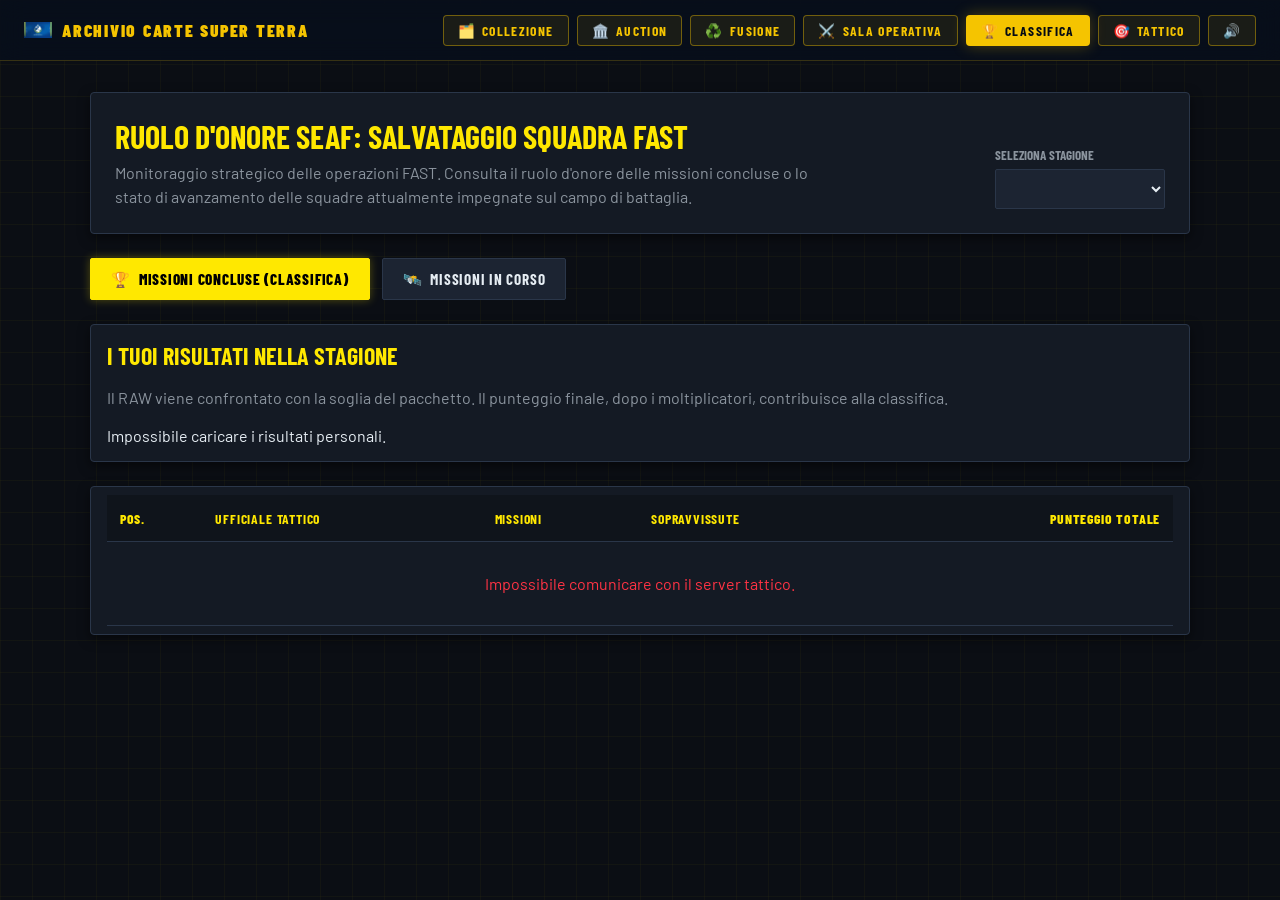
==== commit f4a02e4f: "feat(tactics): add tactical leaderboard page and global navigation links" ====
--- a/classifica-missioni.html
+++ b/classifica-missioni.html
@@ -429,6 +429,9 @@
       </a>
       <a href="classifica-missioni.html" class="btn-nav-action active" aria-current="page">
         <span class="btn-emoji">🏆</span> Classifica
+      </a>
+      <a href="game.html" class="btn-nav-action">
+        <span class="btn-emoji">🎯</span> Tattico
       </a>
     </nav>
   </header>
